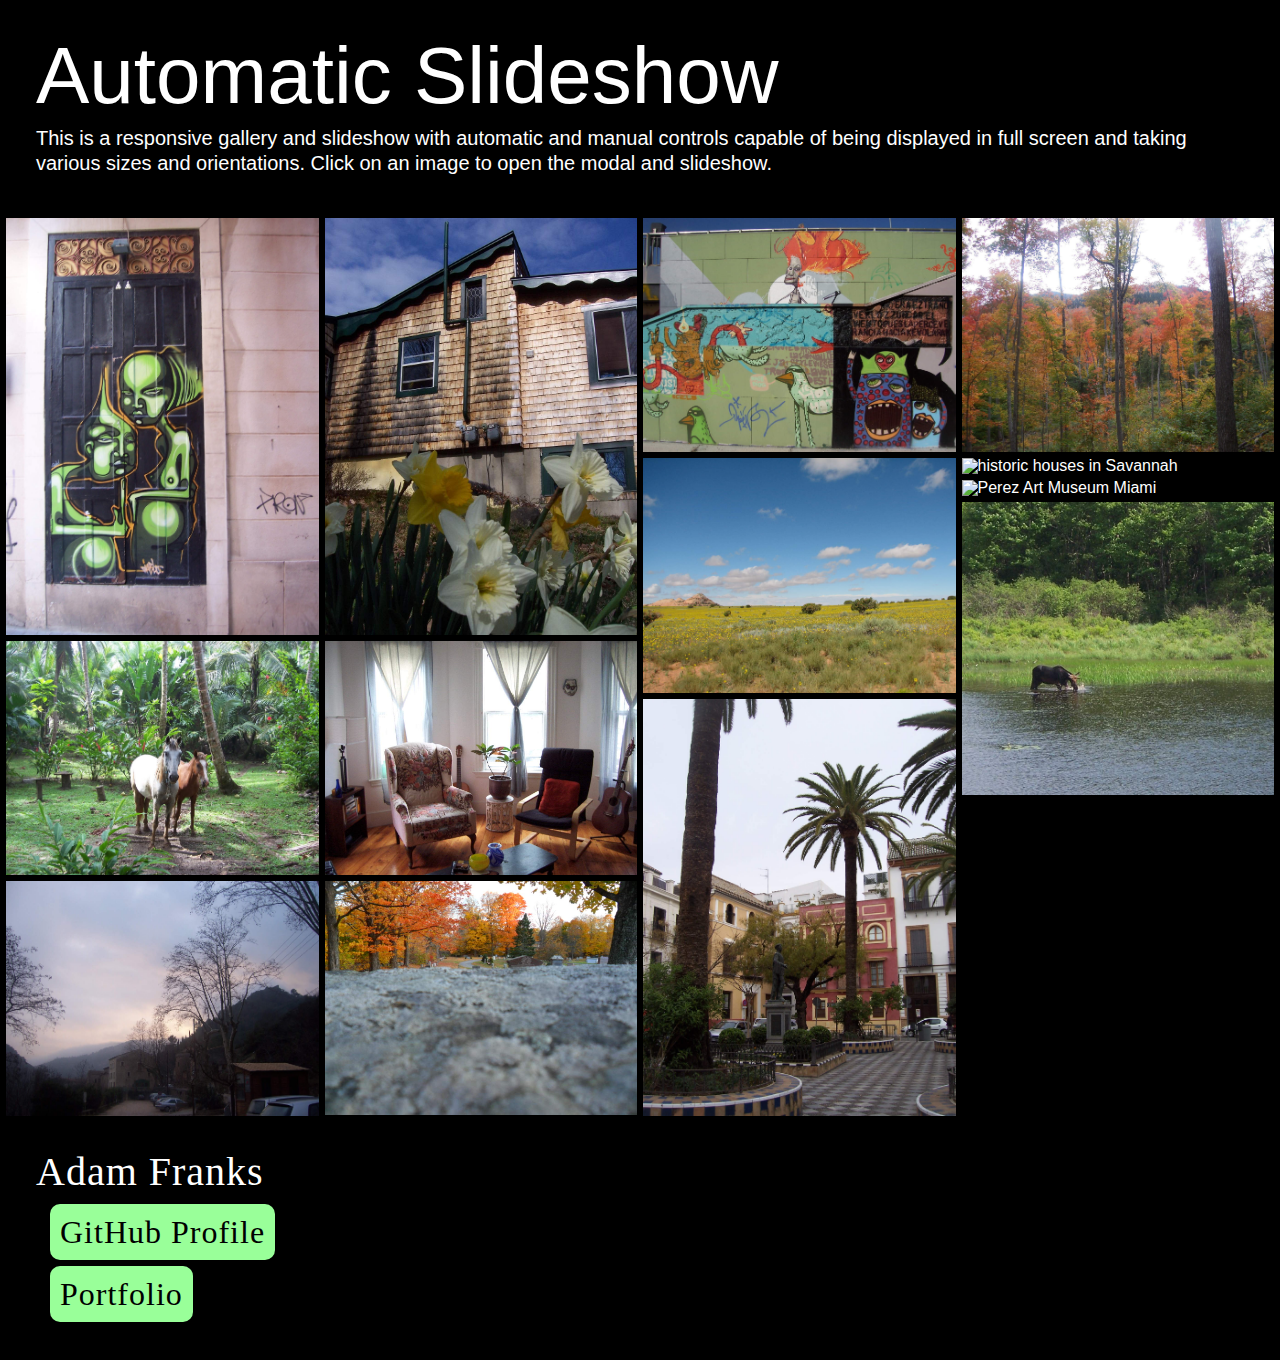
==== index.html @ 19eb75ab "full screen symbol update" ====
<!DOCTYPE html>
<html lang="en-US">

<head>
  <meta charset="UTF-8" />
  <title>Slideshow</title>
  <meta name="keywords" content="automatic slideshow, responsive, image gallery" />
  <meta name="description" content="responsive image slideshow" />
  <meta name="viewport" content="width=device-width, initial-scale=1.0">
  <link rel="stylesheet" type="text/css" href="auto-slideshow.css">
</head>

<body>

  <header>
    <h1>Automatic Slideshow</h1>
    <p>This is a responsive gallery and slideshow with automatic and manual
    controls capable of being displayed in full screen and taking various sizes
    and orientations.  Click on an image to open the modal and slideshow.</p>
  </header>

  <!-- the responsive gallery separated into columns -->
  <main>
    <div class="column">
      <img id="1" class="slide" src="images/alicante-spain.jpg" alt="graffiti" />
      <img id="2" class="slide" src="images/manzanillo-costa-rica.jpg" alt="horses" />
      <img id="3" class="slide" src="images/southern-france.jpg" alt="south of France in winter" />
    </div>
    <div class="column">
      <img id="4" class="slide" src="images/canterbury-new-hampshire.jpg" alt="owner built house" />
      <img id="5" class="slide" src="images/somerville-massachusetts.jpg" alt="Knapp street" />
      <img id="6" class="slide" src="images/fairview-cemetery-westford-massachusetts.jpg" alt="autumn in an old cemetery" />
    </div>
    <div class="column">
      <img id="7" class="slide" src="images/seville-graffiti.jpg" alt="graffiti in Seville" />
      <img id="8" class="slide" src="images/canyonlands-utah.jpg" alt="Canyonlands National Park" />
      <img id="9" class="slide" src="images/seville-spain.jpg" alt="plaza in Seville" />
    </div>
    <div class="column">
      <img id="10" class="slide" src="images/autumn-new-hampshire.jpg" alt="fall foliage in New Hampshire" />
      <img id="11" class="slide" src="images/savannah-georgia.jpg" alt="historic houses in Savannah" />
      <img id="12" class="slide" src="images/pamm-miami.jpg" alt="Perez Art Museum Miami" />
      <img id="13" class="slide" src="images/moose-vermont.jpg" alt="moose quenching thirst in Vermont" />
    </div>
  </main>
  
  <!-- the modal for the responsive slideshow -->
  <div id="slide-modal">
    <div id="wrap">
      <a id="close" class="controls">&times;</a>
      <a id="expand" class="controls">&#128470;</a>
      <a id="previous" class="controls">&#8672;</a>
      <a id="next" class="controls">&#8674;</a>
      <a id="stop" class="controls">&#10074;&#10074;</a>
      <a id="automatic" class="controls">&#9658;</a>
    </div>
    <img id="modal-content" src="images/alicante-spain.jpg" alt="image in a slideshow" />
  </div>

  <footer>
    <h2>Adam Franks</h2>
    <ul>
      <li><a href="https://github.com/adfranks" target="_blank">GitHub Profile</a></li>
      <li><a href="http://adfranks.com/portfolio/portfolio.html" target="_blank">Portfolio</a></li>
    </ul>
  </footer>

<script src="auto-slideshow.js"></script>

</body> 

</html>
---- auto-slideshow.css ----
/* Mobile first styling for a gallery and automatic slideshow */
/* Start page off with a fairly clean slate. */
html, body, div, span, applet, object, iframe, h1, h2, h3, h4, h5, h6, p,
blockquote, pre, a, abbr, acronym, address, big, cite, code, del, dfn, em, img,
ins, kbd, q, s, samp, small, strike, strong, sub, sup, tt, var, b, u, i,
center, dl, dt, dd, ol, ul, li, fieldset, form, label, legend, table, caption,
tbody, tfoot, thead, tr, th, td, article, aside, canvas, details, embed,
figure, figcaption, footer, header, hgroup, menu, nav, output, ruby, section,
summary, time, mark, audio, video {
    margin: 0;
    padding: 0;
    border: 0;
    font-size: 100%;
    font: inherit;
}
*, :before, :after {box-sizing: border-box;}

/* Style the basic elements. */
body {color: White; background-color: Black; font-family: Verdana, sans-serif; line-height: 1;}
header, footer {margin: 7px; padding: 24px;}
header {
  text-align: left;
}
main {
  display: flex;
  flex-wrap: wrap;
  display: -ms-flexbox; /* IE10 */
  -ms-flex-wrap: wrap;
  padding: 0 3px;
}
footer {
  font-family: Garamond, serif;
  letter-spacing: 1px;
}
footer a {
  color: Black;
  background-color: #99ff99;
  text-decoration: none;
  border-radius: 10px;
  padding: 10px;
  transition: color 0.6s, background-color 0.6s;
}
footer a:hover {
  color: White;
  background-color: Black;
}
h1, h2, p {padding: 5px;}
h1, h2 {line-height: 1;}
h1 {font-size: 2.5em;}
h2 {font-size: 1.5em;}
p {font-size: 1.25em; line-height: 1.25;}
ul {
  list-style-type: none; 
  font-size: 2em;
  padding: 4px;
}
li {padding: 15px;}

/* Style specific elements with an id. */
/* The modal div. */
#slide-modal {
  display: none;
  position: fixed;
  z-index: 1;
  left: 0;
  top: 0;
  width: 100%;
  height: 100%;
  color: White;
  background-color: rgb(0,0,0);
}

/* The one image element in the slideshow. */
#modal-content {
  display: block;
  position: absolute;
  top: 0;
  bottom: 0;
  left: 0;
  right: 0;
  margin: auto;
  max-width: 100%;
  max-height: 100%;
  padding-top: 1px;
  transition: all 0.5s;
}

/* The user controls for the slideshow. */
#expand:hover, #previous:hover, #next:hover, #stop:hover, #automatic:hover, #close:hover {
  background-color: rgba(0,0,0,0.9);
  cursor: pointer;
}
#expand, #previous, #next {
  display: none;
}
#automatic {
  top: 2.2%;
  left: 2.2%;
}
#stop {
  display: none;
  top: 2.2%;
  left: 2.2%;
}
#close {
  top: 2.2%;
  right: 2.2%;
}
#wrap {
  margin: 3px;
  transition: font-size 0.3s, visibility 0.2s;
}

/* Style the elements with a class. */
.controls {
  position: absolute;
  z-index: 2;
  padding: 5px 10px 5px 10px;
  color: White;
  background-color: rgba(0,0,0,0.2);
  border-radius: 5px;
  font-size: 120%;
  transition: background-color 0.3s, color 0.3s;
}
.column {
  flex: 100%;
  -ms-flex: 100%;
  max-width: 100%;
  padding: 0 3px;
}
.column img {
  margin-top: 6px;
  vertical-align: middle;
  width: 100%;
}

/* Create two columns for tablets and display more of the control links. */
@media screen and (min-width: 550px) {
  .column {
    flex: 50%;
    -ms-flex: 50%;
    max-width: 50%;
  }
  .controls {font-size: 60%;}
  #expand, #previous, #next, #automatic, #stop {
    left: 0%;
    margin-left: 6px;
  }
  #expand, #previous, #next {
    display: inline;
  }
  #expand {
    top: 10px;
  }
  #previous {
    top: 45px;
  }
  #next {
    top: 80px;
  }
  #automatic {
    top: 115px;
  }
  #stop {
    display: none;
    top: 115px;
  }
  #close {
    top: 10px;
    right: 0%;
    margin-right: 6px;
  }
}

/* Create four columns for laptops and larger screens. */
@media screen and (min-width: 900px) {
  h1 {font-size: 5em;}
  h2 {font-size: 2.5em;}
  .column {
    flex: 25%;
    -ms-flex: 25%;
    max-width: 25%;
  }
  .controls {font-size: 100%;}
  #expand:hover, #previous:hover, #next:hover, #stop:hover, #automatic:hover, #close:hover {
    color: SlateGray;
  }
}
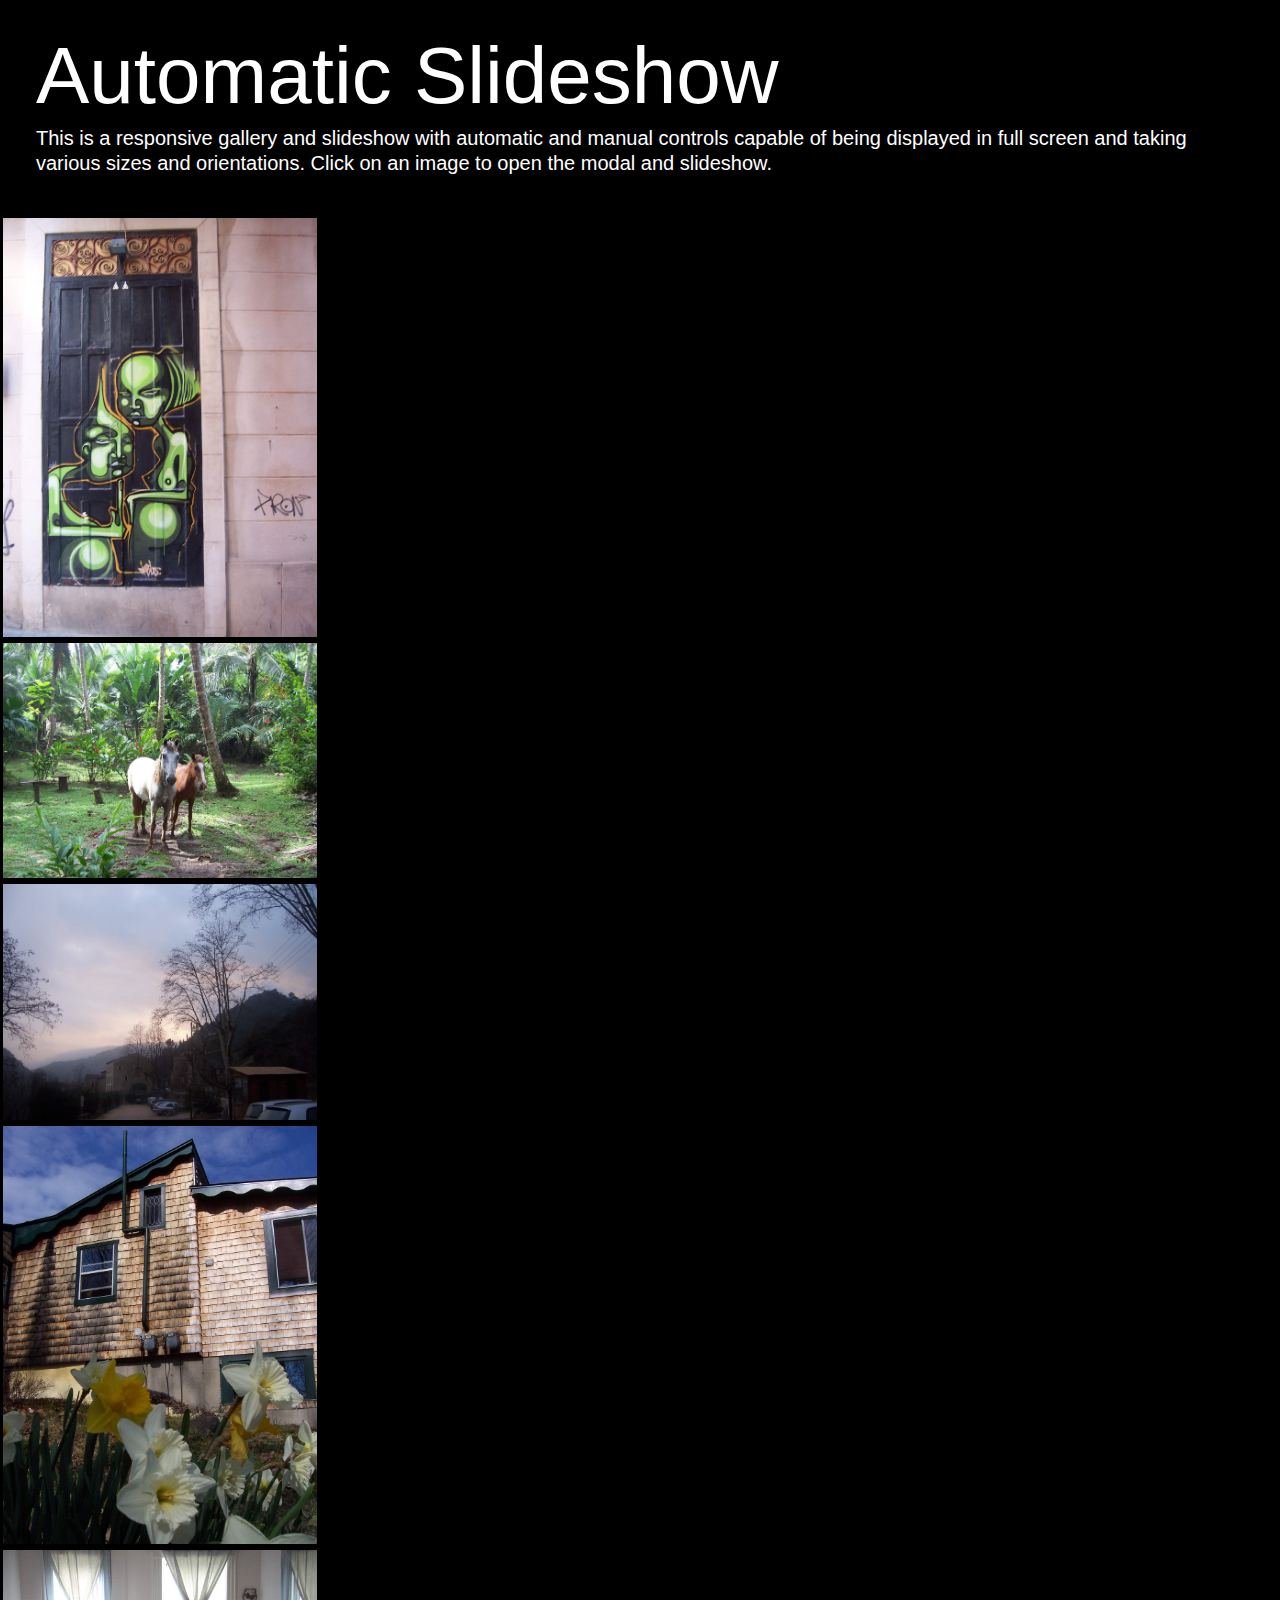
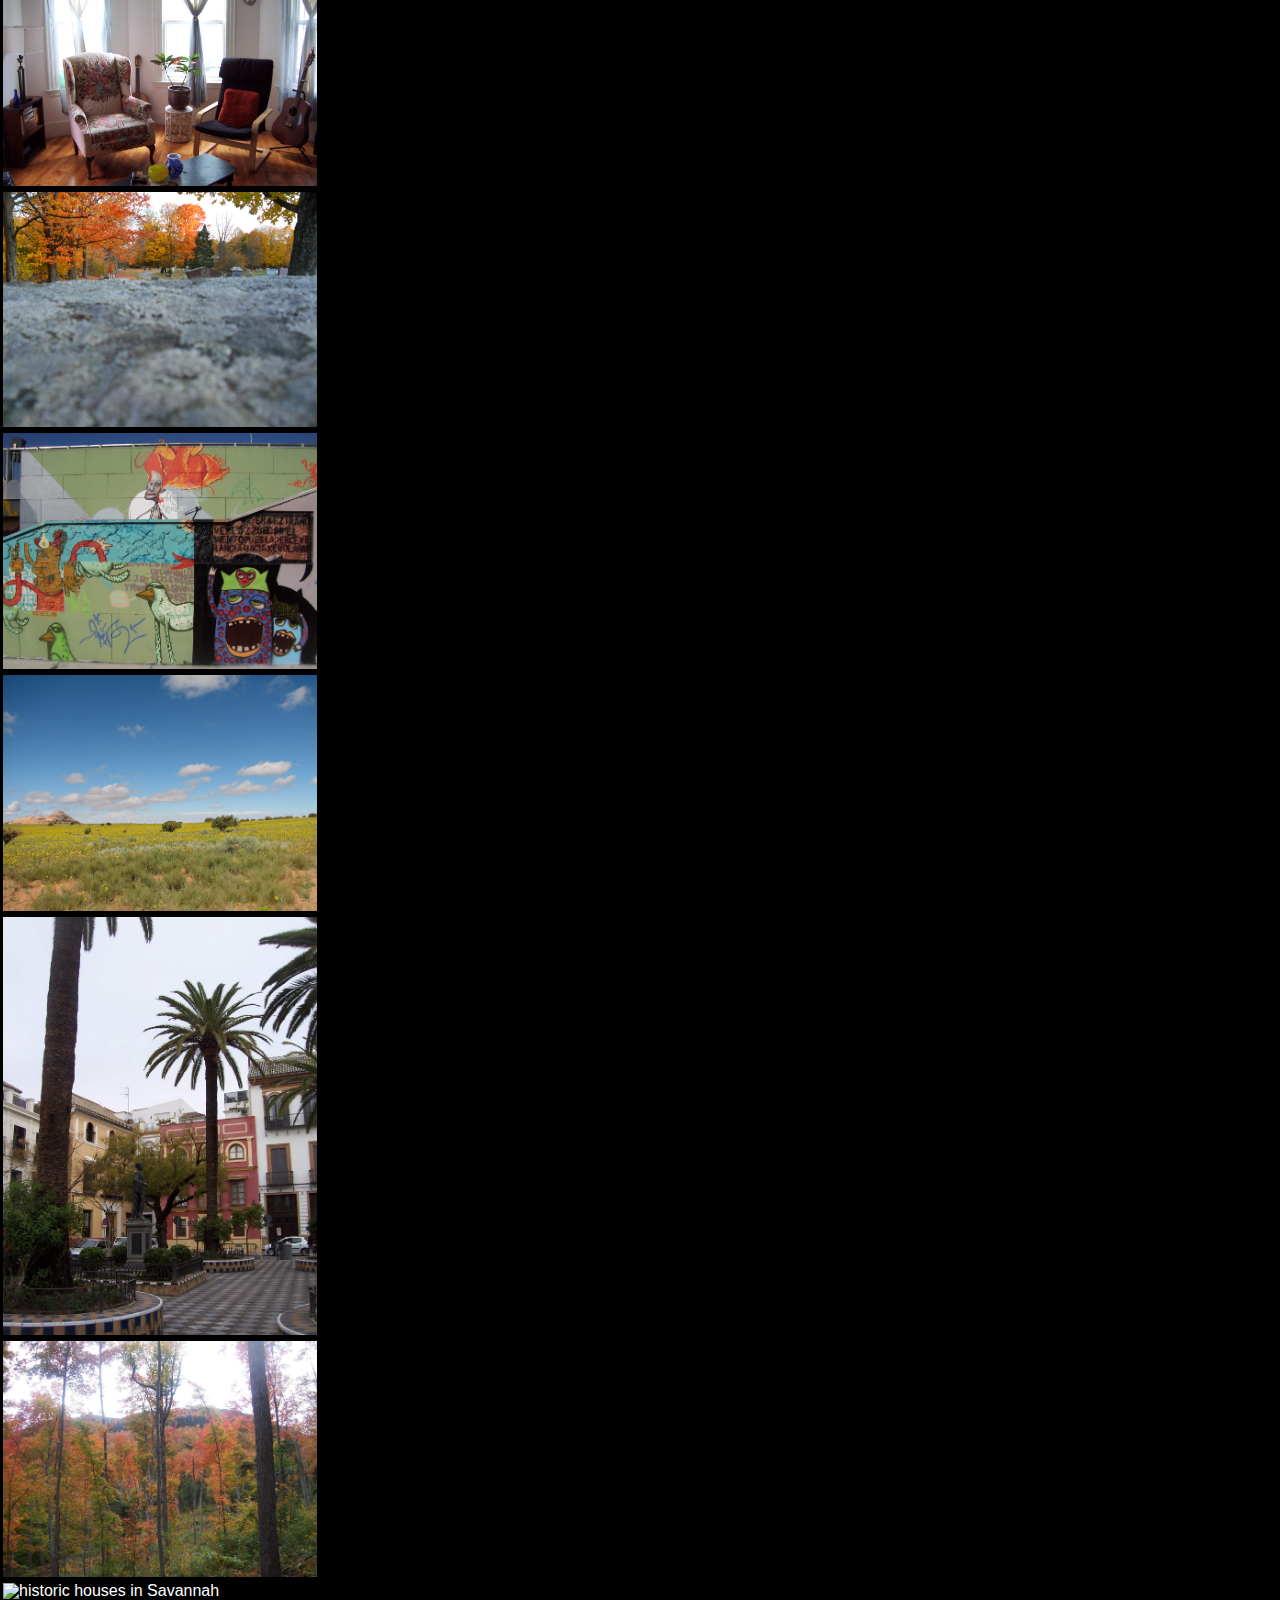
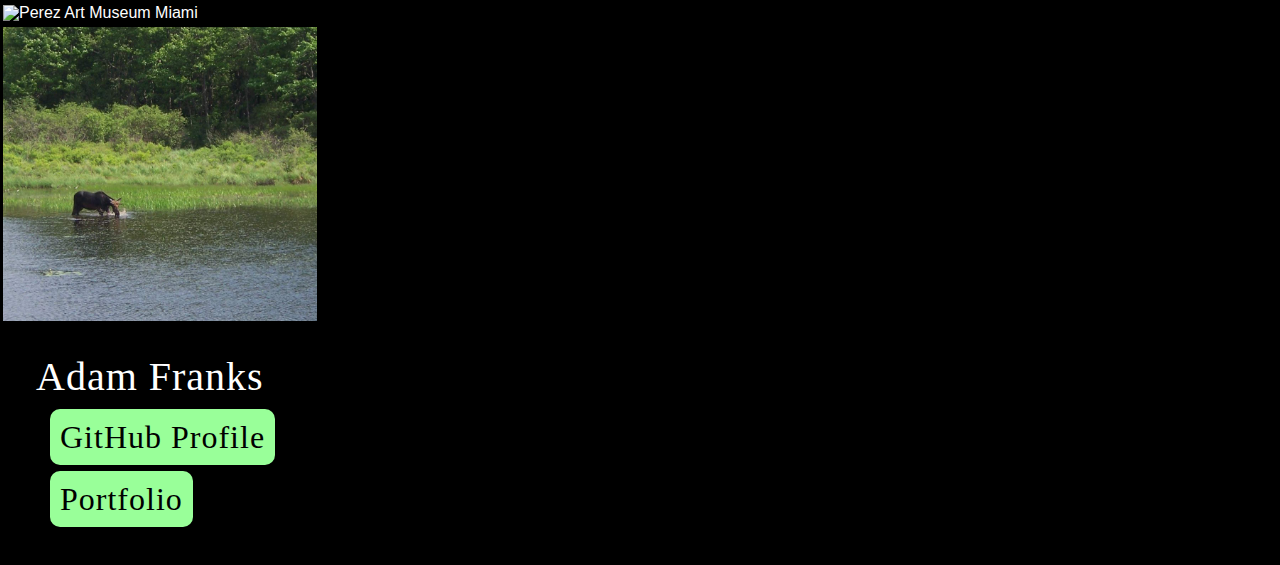
==== commit 5bb1eb0f: "update full screen symbol" ====
--- a/index.html
+++ b/index.html
@@ -48,7 +48,7 @@
   <div id="slide-modal">
     <div id="wrap">
       <a id="close" class="controls">&times;</a>
-      <a id="expand" class="controls">&#128470;</a>
+      <a id="expand" class="controls">&#10021;</a>
       <a id="previous" class="controls">&#8672;</a>
       <a id="next" class="controls">&#8674;</a>
       <a id="stop" class="controls">&#10074;&#10074;</a>
--- a/auto-slideshow.css
+++ b/auto-slideshow.css
@@ -1,5 +1,3 @@
-/* Mobile first styling for a gallery and automatic slideshow */
-/* Start page off with a fairly clean slate. */
 html, body, div, span, applet, object, iframe, h1, h2, h3, h4, h5, h6, p,
 blockquote, pre, a, abbr, acronym, address, big, cite, code, del, dfn, em, img,
 ins, kbd, q, s, samp, small, strike, strong, sub, sup, tt, var, b, u, i,
@@ -7,26 +5,17 @@
 tbody, tfoot, thead, tr, th, td, article, aside, canvas, details, embed,
 figure, figcaption, footer, header, hgroup, menu, nav, output, ruby, section,
 summary, time, mark, audio, video {
-    margin: 0;
-    padding: 0;
-    border: 0;
-    font-size: 100%;
-    font: inherit;
+  margin: 0;
+  padding: 0;
+  border: 0;
+  font-size: 100%;
+  font: inherit;
 }
 *, :before, :after {box-sizing: border-box;}
-
-/* Style the basic elements. */
 body {color: White; background-color: Black; font-family: Verdana, sans-serif; line-height: 1;}
 header, footer {margin: 7px; padding: 24px;}
 header {
   text-align: left;
-}
-main {
-  display: flex;
-  flex-wrap: wrap;
-  display: -ms-flexbox; /* IE10 */
-  -ms-flex-wrap: wrap;
-  padding: 0 3px;
 }
 footer {
   font-family: Garamond, serif;
@@ -46,8 +35,8 @@
 }
 h1, h2, p {padding: 5px;}
 h1, h2 {line-height: 1;}
-h1 {font-size: 2.5em;}
-h2 {font-size: 1.5em;}
+h1 {font-size: 5em;}
+h2 {font-size: 2.5em;}
 p {font-size: 1.25em; line-height: 1.25;}
 ul {
   list-style-type: none; 
@@ -55,9 +44,6 @@
   padding: 4px;
 }
 li {padding: 15px;}
-
-/* Style specific elements with an id. */
-/* The modal div. */
 #slide-modal {
   display: none;
   position: fixed;
@@ -69,8 +55,6 @@
   color: White;
   background-color: rgb(0,0,0);
 }
-
-/* The one image element in the slideshow. */
 #modal-content {
   display: block;
   position: absolute;
@@ -81,46 +65,53 @@
   margin: auto;
   max-width: 100%;
   max-height: 100%;
-  padding-top: 1px;
   transition: all 0.5s;
 }
-
-/* The user controls for the slideshow. */
 #expand:hover, #previous:hover, #next:hover, #stop:hover, #automatic:hover, #close:hover {
   background-color: rgba(0,0,0,0.9);
   cursor: pointer;
 }
-#expand, #previous, #next {
-  display: none;
+#expand {
+  top: 1%;
+}
+#previous {
+  top: 6%;
+}
+#next {
+  top: 11%;
 }
 #automatic {
-  top: 2.2%;
-  left: 2.2%;
+  top: 16%;
 }
 #stop {
   display: none;
-  top: 2.2%;
-  left: 2.2%;
+  top: 16%;
 }
 #close {
-  top: 2.2%;
-  right: 2.2%;
+  top: 1%;
+  right: 0%;
+  margin-right: 3px;
 }
 #wrap {
   margin: 3px;
   transition: font-size 0.3s, visibility 0.2s;
 }
-
-/* Style the elements with a class. */
 .controls {
   position: absolute;
   z-index: 2;
   padding: 5px 10px 5px 10px;
-  color: White;
+  color: green;
   background-color: rgba(0,0,0,0.2);
   border-radius: 5px;
-  font-size: 120%;
+  font-size: 60%;
   transition: background-color 0.3s, color 0.3s;
+}
+.row {
+  display: flex;
+  flex-wrap: wrap;
+  display: -ms-flexbox; /* IE10 */
+  -ms-flex-wrap: wrap;
+  padding: 0 3px;
 }
 .column {
   flex: 100%;
@@ -133,55 +124,25 @@
   vertical-align: middle;
   width: 100%;
 }
-
-/* Create two columns for tablets and display more of the control links. */
+/* Create two columns */
 @media screen and (min-width: 550px) {
   .column {
     flex: 50%;
     -ms-flex: 50%;
     max-width: 50%;
   }
-  .controls {font-size: 60%;}
-  #expand, #previous, #next, #automatic, #stop {
-    left: 0%;
-    margin-left: 6px;
-  }
-  #expand, #previous, #next {
-    display: inline;
-  }
-  #expand {
-    top: 10px;
-  }
-  #previous {
-    top: 45px;
-  }
-  #next {
-    top: 80px;
-  }
-  #automatic {
-    top: 115px;
-  }
-  #stop {
-    display: none;
-    top: 115px;
-  }
-  #close {
-    top: 10px;
-    right: 0%;
-    margin-right: 6px;
-  }
 }
 
-/* Create four columns for laptops and larger screens. */
+/* Create four columns */
 @media screen and (min-width: 900px) {
-  h1 {font-size: 5em;}
-  h2 {font-size: 2.5em;}
   .column {
     flex: 25%;
     -ms-flex: 25%;
     max-width: 25%;
   }
-  .controls {font-size: 100%;}
+  .controls {
+    font-size: 120%;
+  }
   #expand:hover, #previous:hover, #next:hover, #stop:hover, #automatic:hover, #close:hover {
     color: SlateGray;
   }
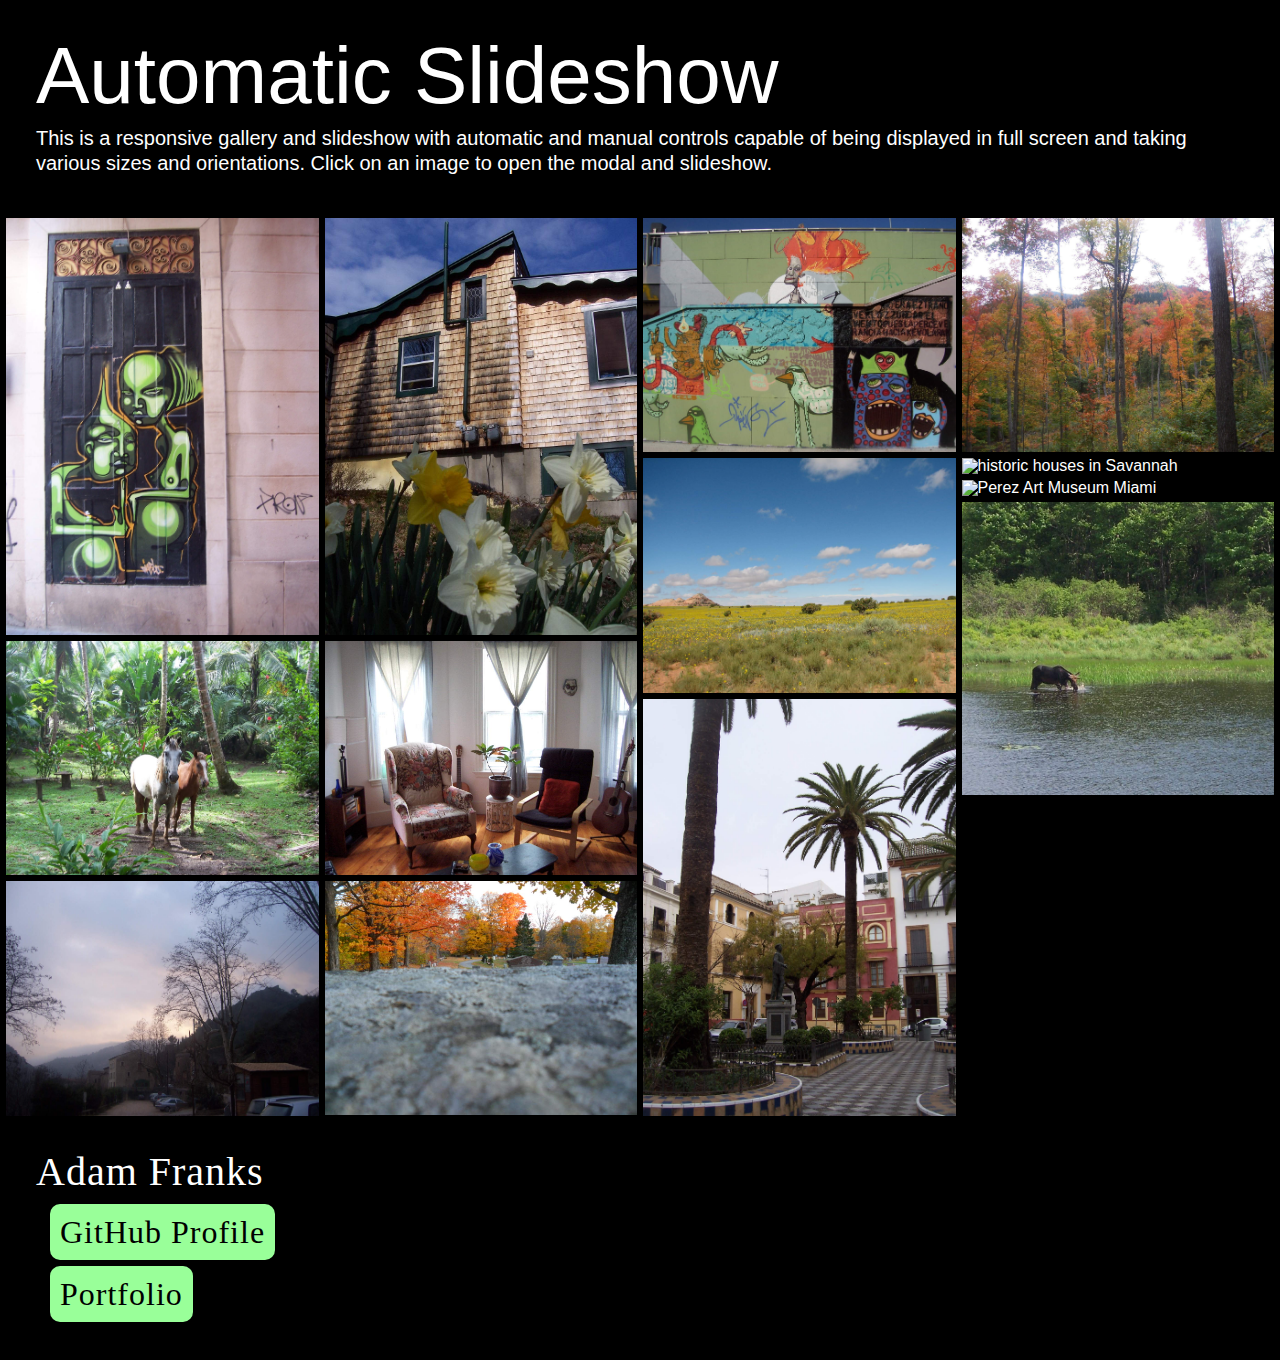
==== commit 1daeb654: "update link" ====
--- a/index.html
+++ b/index.html
@@ -61,7 +61,7 @@
     <h2>Adam Franks</h2>
     <ul>
       <li><a href="https://github.com/adfranks" target="_blank">GitHub Profile</a></li>
-      <li><a href="http://adfranks.com/portfolio/portfolio.html" target="_blank">Portfolio</a></li>
+      <li><a href="http://adfranks.com/portfolio/index.html" target="_blank">Portfolio</a></li>
     </ul>
   </footer>
 
--- a/auto-slideshow.css
+++ b/auto-slideshow.css
@@ -1,10 +1,12 @@
+/* Mobile first styling for a gallery and automatic slideshow. */
+/* Start page off with a fairly clean slate. */
 html, body, div, span, applet, object, iframe, h1, h2, h3, h4, h5, h6, p,
-blockquote, pre, a, abbr, acronym, address, big, cite, code, del, dfn, em, img,
-ins, kbd, q, s, samp, small, strike, strong, sub, sup, tt, var, b, u, i,
-center, dl, dt, dd, ol, ul, li, fieldset, form, label, legend, table, caption,
-tbody, tfoot, thead, tr, th, td, article, aside, canvas, details, embed,
-figure, figcaption, footer, header, hgroup, menu, nav, output, ruby, section,
-summary, time, mark, audio, video {
+blockquote, pre, a, abbr, acronym, address, big, cite, code, del, dfn, em, 
+img, ins, kbd, q, s, samp, small, strike, strong, sub, sup, tt, var, b, u, 
+i, center, dl, dt, dd, ol, ul, li, fieldset, form, label, legend, table, 
+caption, tbody, tfoot, thead, tr, th, td, article, aside, canvas, details, 
+embed, figure, figcaption, footer, header, hgroup, menu, nav, output, ruby, 
+section, summary, time, mark, audio, video {
   margin: 0;
   padding: 0;
   border: 0;
@@ -12,10 +14,24 @@
   font: inherit;
 }
 *, :before, :after {box-sizing: border-box;}
-body {color: White; background-color: Black; font-family: Verdana, sans-serif; line-height: 1;}
+
+/* Style the basic elements. */
+body {
+  color: White; 
+  background-color: Black; 
+  font-family: Verdana, sans-serif; 
+  line-height: 1;
+}
 header, footer {margin: 7px; padding: 24px;}
 header {
   text-align: left;
+}
+main {
+  display: flex;
+  flex-wrap: wrap;
+  display: -ms-flexbox; /* IE10 */
+  -ms-flex-wrap: wrap;
+  padding: 0 3px;
 }
 footer {
   font-family: Garamond, serif;
@@ -28,6 +44,9 @@
   border-radius: 10px;
   padding: 10px;
   transition: color 0.6s, background-color 0.6s;
+  -webkit-transition: color 0.6s, background-color 0.6s;
+  -moz-transition: color 0.6s, background-color 0.6s;
+  -o-transition: color 0.6s, background-color 0.6s;
 }
 footer a:hover {
   color: White;
@@ -35,8 +54,8 @@
 }
 h1, h2, p {padding: 5px;}
 h1, h2 {line-height: 1;}
-h1 {font-size: 5em;}
-h2 {font-size: 2.5em;}
+h1 {font-size: 2.5em;}
+h2 {font-size: 1.5em;}
 p {font-size: 1.25em; line-height: 1.25;}
 ul {
   list-style-type: none; 
@@ -44,6 +63,9 @@
   padding: 4px;
 }
 li {padding: 15px;}
+
+/* Style specific elements with an id. */
+/* The modal div. */
 #slide-modal {
   display: none;
   position: fixed;
@@ -55,6 +77,8 @@
   color: White;
   background-color: rgb(0,0,0);
 }
+
+/* The one image element in the slideshow. */
 #modal-content {
   display: block;
   position: absolute;
@@ -65,53 +89,55 @@
   margin: auto;
   max-width: 100%;
   max-height: 100%;
+  padding-top: 1px;
   transition: all 0.5s;
-}
+  -webkit-transition: all 0.5s;
+  -moz-transition: all 0.5s;
+  -o-transition: all 0.5s;
+}
+
+/* The user controls for the slideshow. */
 #expand:hover, #previous:hover, #next:hover, #stop:hover, #automatic:hover, #close:hover {
   background-color: rgba(0,0,0,0.9);
   cursor: pointer;
 }
-#expand {
-  top: 1%;
-}
-#previous {
-  top: 6%;
-}
-#next {
-  top: 11%;
+#expand, #previous, #next {
+  display: none;
 }
 #automatic {
-  top: 16%;
+  top: 2.2%;
+  left: 2.2%;
 }
 #stop {
   display: none;
-  top: 16%;
+  top: 2.2%;
+  left: 2.2%;
 }
 #close {
-  top: 1%;
-  right: 0%;
-  margin-right: 3px;
+  top: 2.2%;
+  right: 2.2%;
 }
 #wrap {
   margin: 3px;
   transition: font-size 0.3s, visibility 0.2s;
-}
+  -webkit-transition: font-size 0.3s, visibility 0.2s;
+  -moz-transition: font-size 0.3s, visibility 0.2s;
+  -o-transition: font-size 0.3s, visibility 0.2s;
+}
+
+/* Style the elements with a class. */
 .controls {
   position: absolute;
   z-index: 2;
   padding: 5px 10px 5px 10px;
-  color: green;
+  color: White;
   background-color: rgba(0,0,0,0.2);
   border-radius: 5px;
-  font-size: 60%;
+  font-size: 120%;
   transition: background-color 0.3s, color 0.3s;
-}
-.row {
-  display: flex;
-  flex-wrap: wrap;
-  display: -ms-flexbox; /* IE10 */
-  -ms-flex-wrap: wrap;
-  padding: 0 3px;
+  -webkit-transition: background-color 0.3s, color 0.3s;
+  -moz-transition: background-color 0.3s, color 0.3s;
+  -o-transition: background-color 0.3s, color 0.3s;
 }
 .column {
   flex: 100%;
@@ -124,26 +150,56 @@
   vertical-align: middle;
   width: 100%;
 }
-/* Create two columns */
+
+/* Create two columns for tablets and display more of the control links. */
 @media screen and (min-width: 550px) {
   .column {
     flex: 50%;
     -ms-flex: 50%;
     max-width: 50%;
   }
-}
-
-/* Create four columns */
+  #expand, #previous, #next, #automatic, #stop {
+    left: 0%;
+    margin-left: 6px;
+  }
+  #expand, #previous, #next {
+    display: inline;
+  }
+  #expand {
+    top: 10px;
+  }
+  #previous {
+    top: 45px;
+  }
+  #next {
+    top: 80px;
+  }
+  #automatic {
+    top: 115px;
+  }
+  #stop {
+    display: none;
+    top: 115px;
+  }
+  #close {
+    top: 10px;
+    right: 0%;
+    margin-right: 6px;
+  }
+  #expand:hover, #previous:hover, #next:hover, #stop:hover, 
+  #automatic:hover, #close:hover {
+    color: SlateGray;
+  }
+}
+
+/* Create four columns for laptops and larger screens. */
 @media screen and (min-width: 900px) {
+  h1 {font-size: 5em;}
+  h2 {font-size: 2.5em;}
   .column {
     flex: 25%;
     -ms-flex: 25%;
     max-width: 25%;
   }
-  .controls {
-    font-size: 120%;
-  }
-  #expand:hover, #previous:hover, #next:hover, #stop:hover, #automatic:hover, #close:hover {
-    color: SlateGray;
-  }
-}
+  .controls {font-size: 100%;}
+}
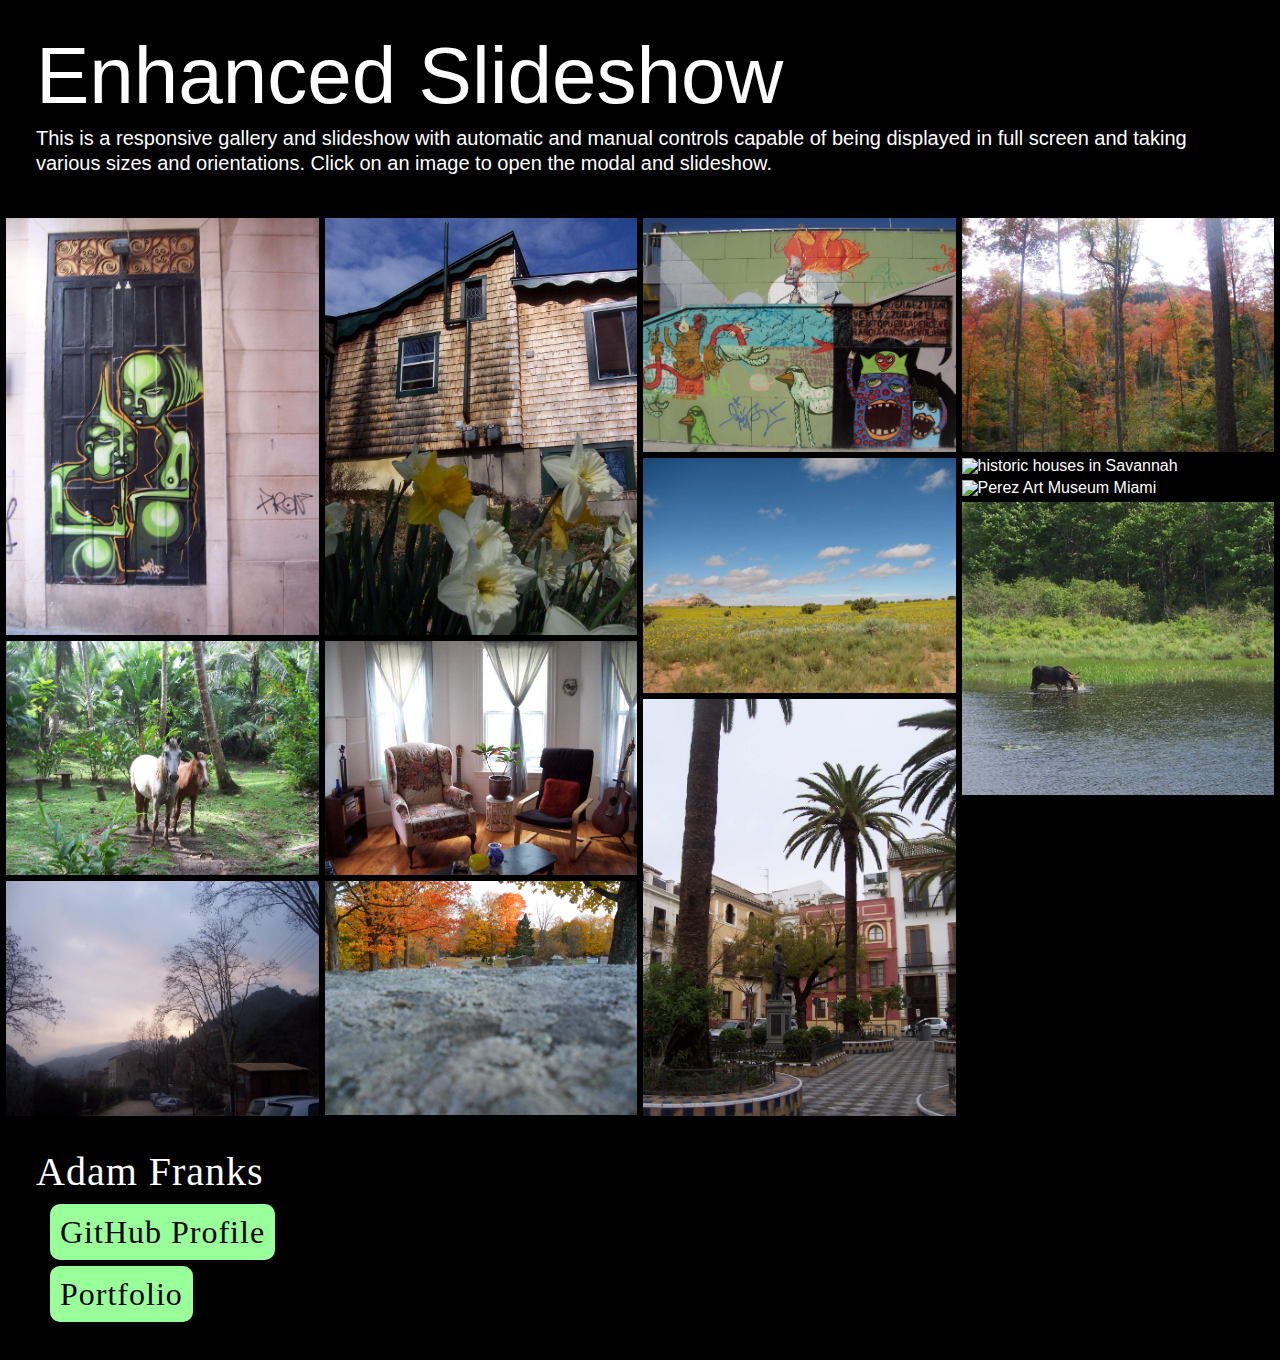
==== commit 9c17d38a: "Updated name" ====
--- a/index.html
+++ b/index.html
@@ -13,7 +13,7 @@
 <body>
 
   <header>
-    <h1>Automatic Slideshow</h1>
+    <h1>Enhanced Slideshow</h1>
     <p>This is a responsive gallery and slideshow with automatic and manual
     controls capable of being displayed in full screen and taking various sizes
     and orientations.  Click on an image to open the modal and slideshow.</p>
@@ -51,7 +51,7 @@
       <a id="expand" class="controls">&#10021;</a>
       <a id="previous" class="controls">&#8672;</a>
       <a id="next" class="controls">&#8674;</a>
-      <a id="stop" class="controls">&#10074;&#10074;</a>
+      <a id="stop" class="controls">|&nbsp;|</a>
       <a id="automatic" class="controls">&#9658;</a>
     </div>
     <img id="modal-content" src="images/alicante-spain.jpg" alt="image in a slideshow" />
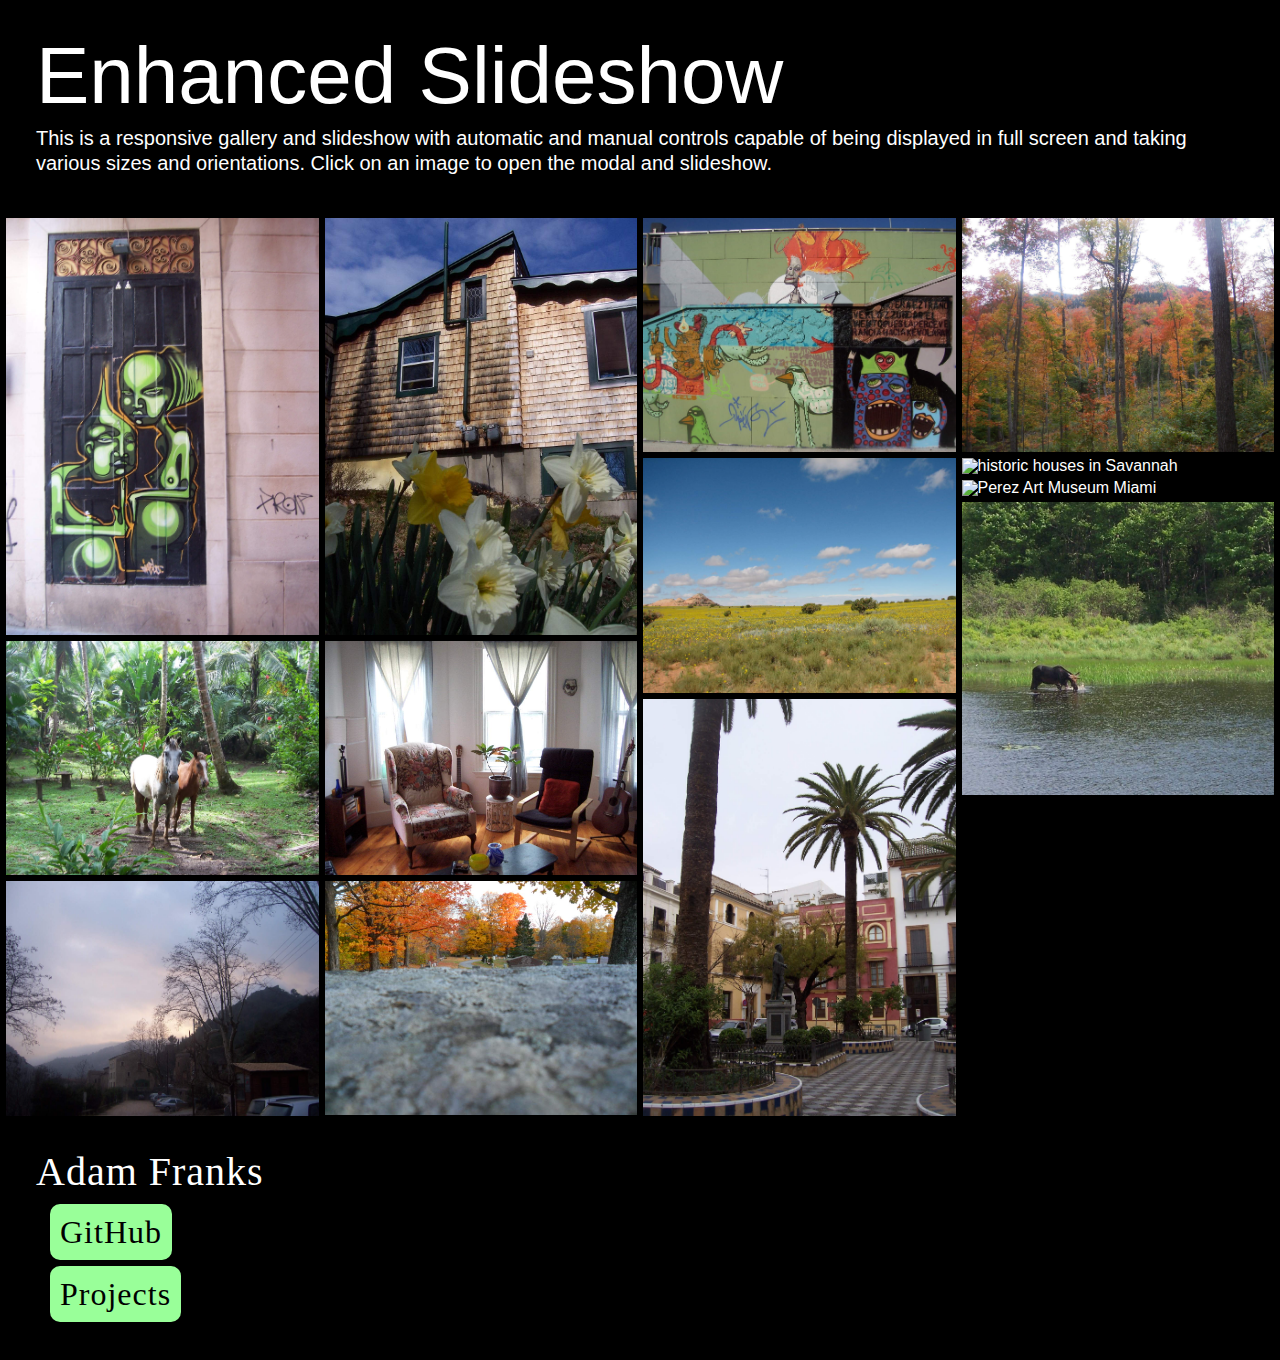
==== commit 81c3a8dc: "update index.html" ====
--- a/index.html
+++ b/index.html
@@ -60,8 +60,9 @@
   <footer>
     <h2>Adam Franks</h2>
     <ul>
-      <li><a href="https://github.com/adfranks" target="_blank">GitHub Profile</a></li>
-      <li><a href="http://adfranks.com/portfolio/index.html" target="_blank">Portfolio</a></li>
+      <li><a href="https://github.com/adfranks" target="_blank">GitHub</a></li>
+      <li><a href="http://adfranks.com/webdev/index.html>Portfolio</a></li>
+      <li><a href="http://adfranks.com/portfolio/index.html" target="_blank">Projects</a></li>
     </ul>
   </footer>
 
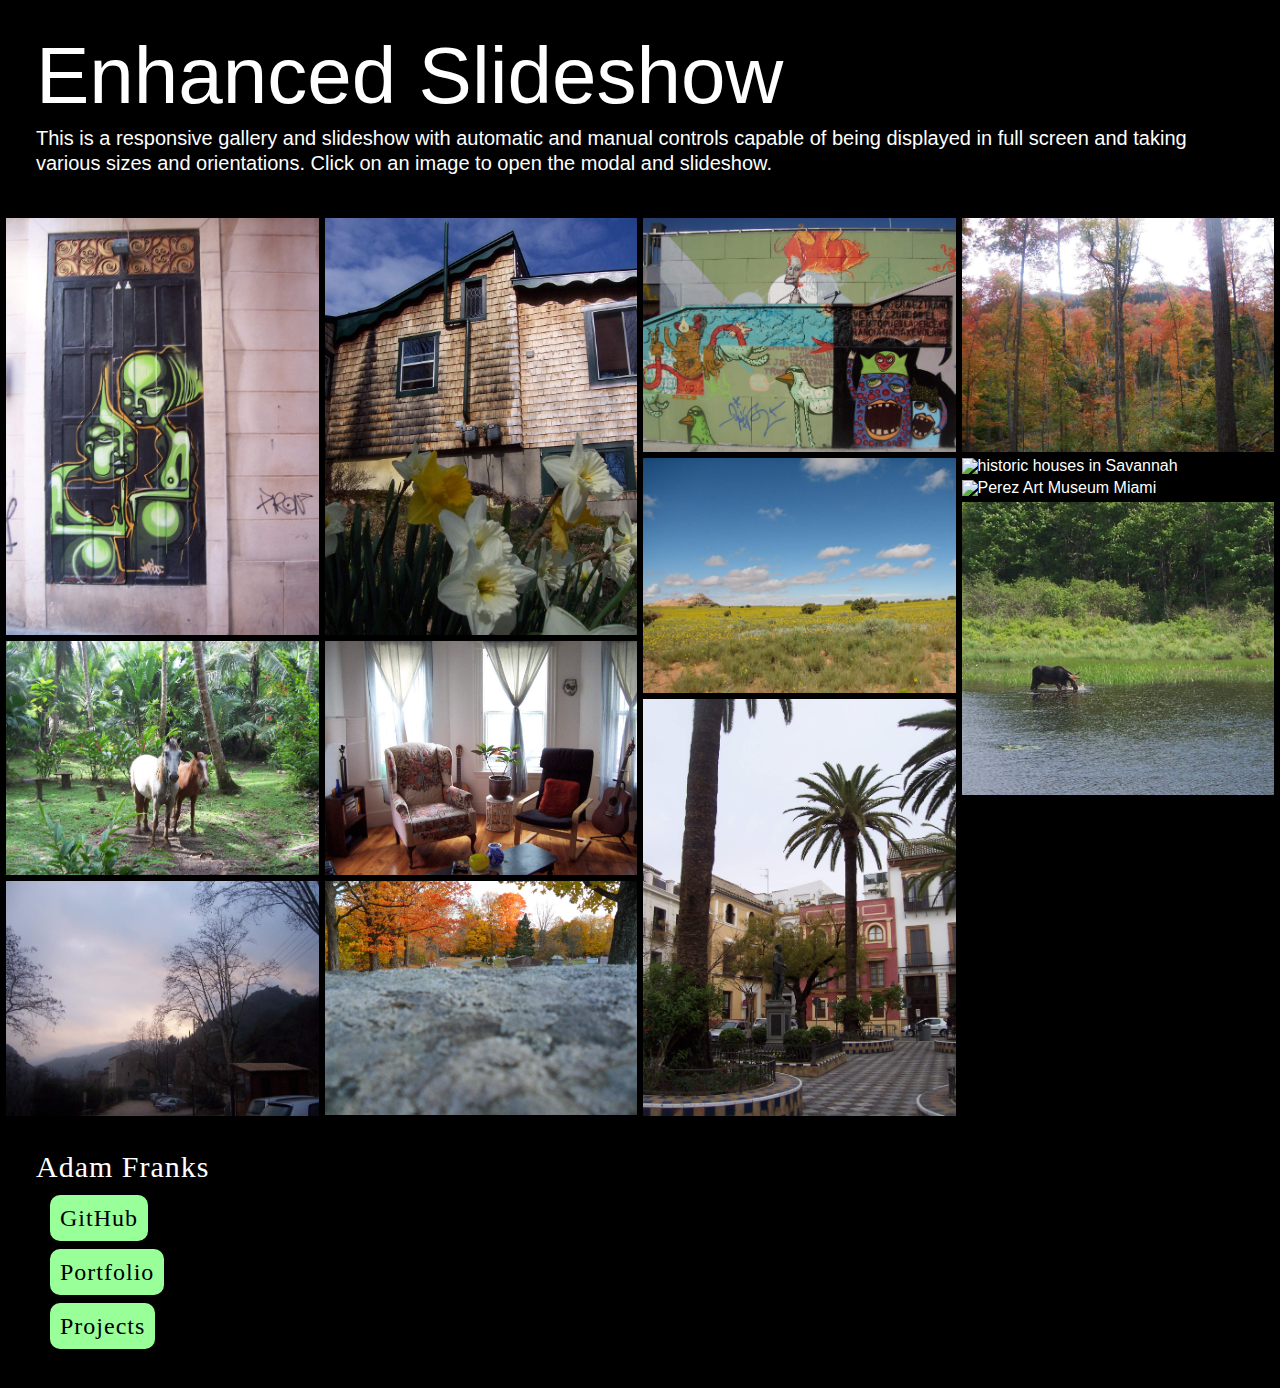
==== commit 195f3dd5: "Update index.html" ====
--- a/index.html
+++ b/index.html
@@ -61,7 +61,7 @@
     <h2>Adam Franks</h2>
     <ul>
       <li><a href="https://github.com/adfranks" target="_blank">GitHub</a></li>
-      <li><a href="http://adfranks.com/webdev/index.html>Portfolio</a></li>
+      <li><a href="http://adfranks.com/webdev/index.html" target="_blank">Portfolio</a></li>
       <li><a href="http://adfranks.com/portfolio/index.html" target="_blank">Projects</a></li>
     </ul>
   </footer>
--- a/auto-slideshow.css
+++ b/auto-slideshow.css
@@ -34,6 +34,7 @@
   padding: 0 3px;
 }
 footer {
+  font-size: 0.75em;
   font-family: Garamond, serif;
   letter-spacing: 1px;
 }
